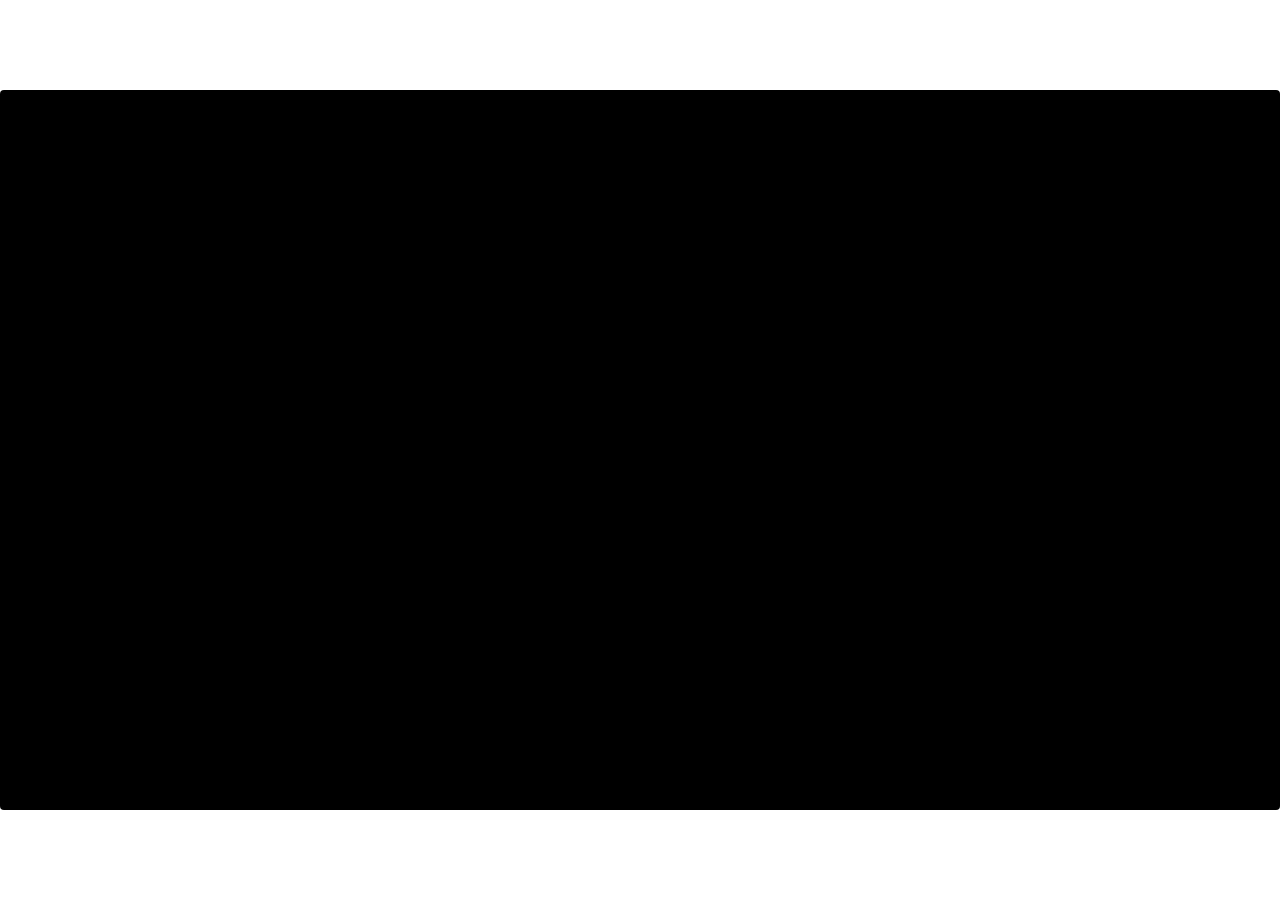
==== index.html @ 67315633 "Initial commit" ====
<!DOCTYPE html>
<html lang="en">
<head>
    <meta charset="UTF-8">
    <meta http-equiv="X-UA-Compatible" content="IE=edge">
    <meta name="viewport" content="width=device-width, initial-scale=1.0">
    <title>Ludum Dare - 51</title>

    <link rel="stylesheet" href="style.css">
    <link rel="stylesheet" href="styles/animations.css">
</head>
<body>
    <script src="lib/howler.min.js"></script>
    <script type="module" src="main.js"></script>
</body>
</html>
---- style.css ----
body {
    margin: 0;
}

.game-main {
    position: absolute;
    top: 50%;
    left: 50%;
    transform: translate(-50%, -50%);
    background-color: black;
    border-radius: 4px;
}
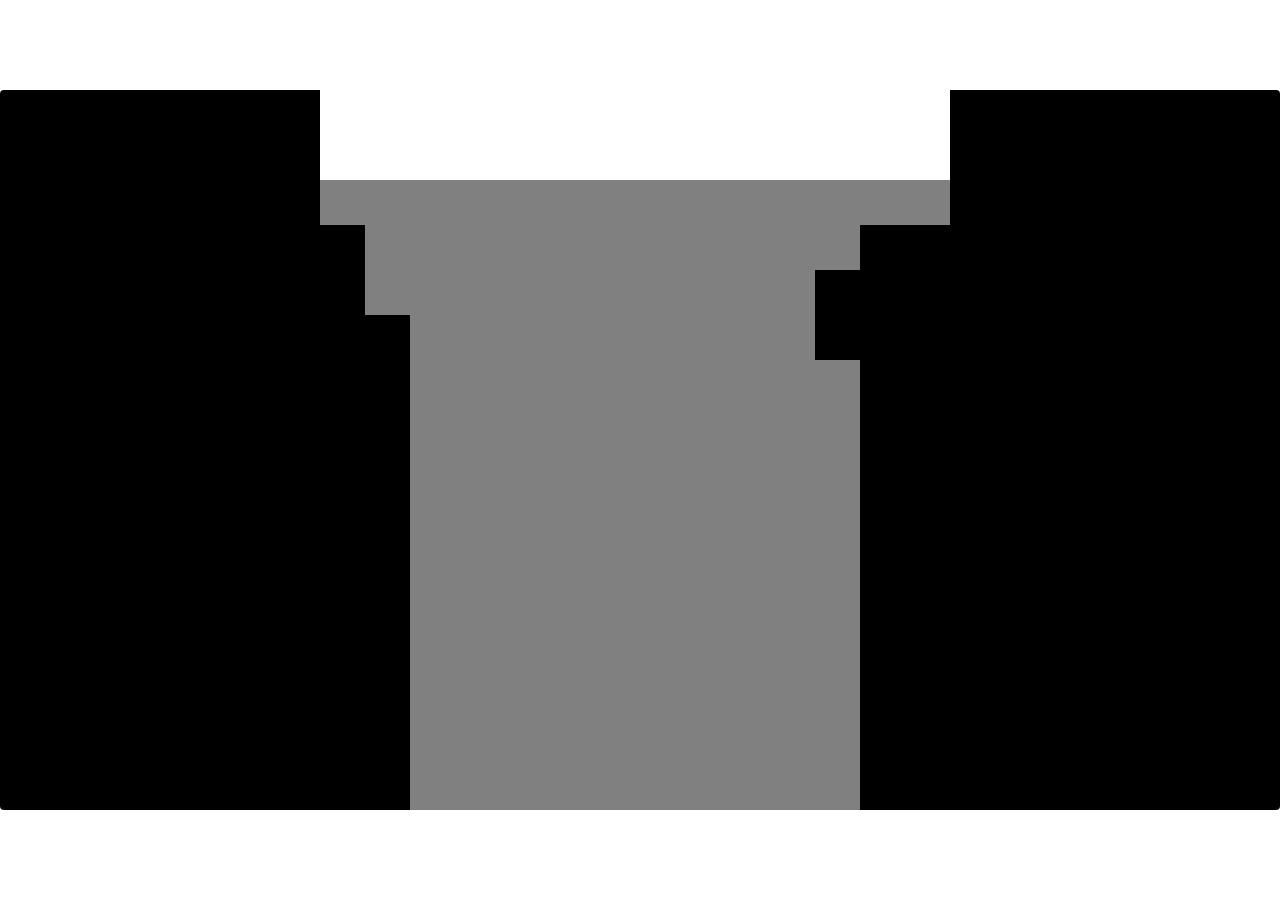
==== commit 363cdaeb: "Added level module and render out level" ====
--- a/index.html
+++ b/index.html
@@ -7,6 +7,7 @@
     <title>Ludum Dare - 51</title>
 
     <link rel="stylesheet" href="style.css">
+    <link rel="stylesheet" href="styles/level.css">
     <link rel="stylesheet" href="styles/animations.css">
 </head>
 <body>
--- a/style.css
+++ b/style.css
@@ -6,6 +6,7 @@
     position: absolute;
     top: 50%;
     left: 50%;
+    overflow: hidden;
     transform: translate(-50%, -50%);
     background-color: black;
     border-radius: 4px;
--- a/styles/level.css
+++ b/styles/level.css
@@ -0,0 +1,27 @@
+.level-container {
+    position: relative;
+    top: 0;
+    left: 25%;
+}
+
+.tile {
+    position: absolute;
+    width: var(--tileWidth);
+    height: var(--tileHeight);
+}
+
+.tile.waves {
+    background-color: white;
+}
+
+.tile.sky {
+    background-color: white;
+}
+
+.tile.ground {
+    background-color: black;
+}
+
+.tile.open-water {
+    background-color: gray;
+}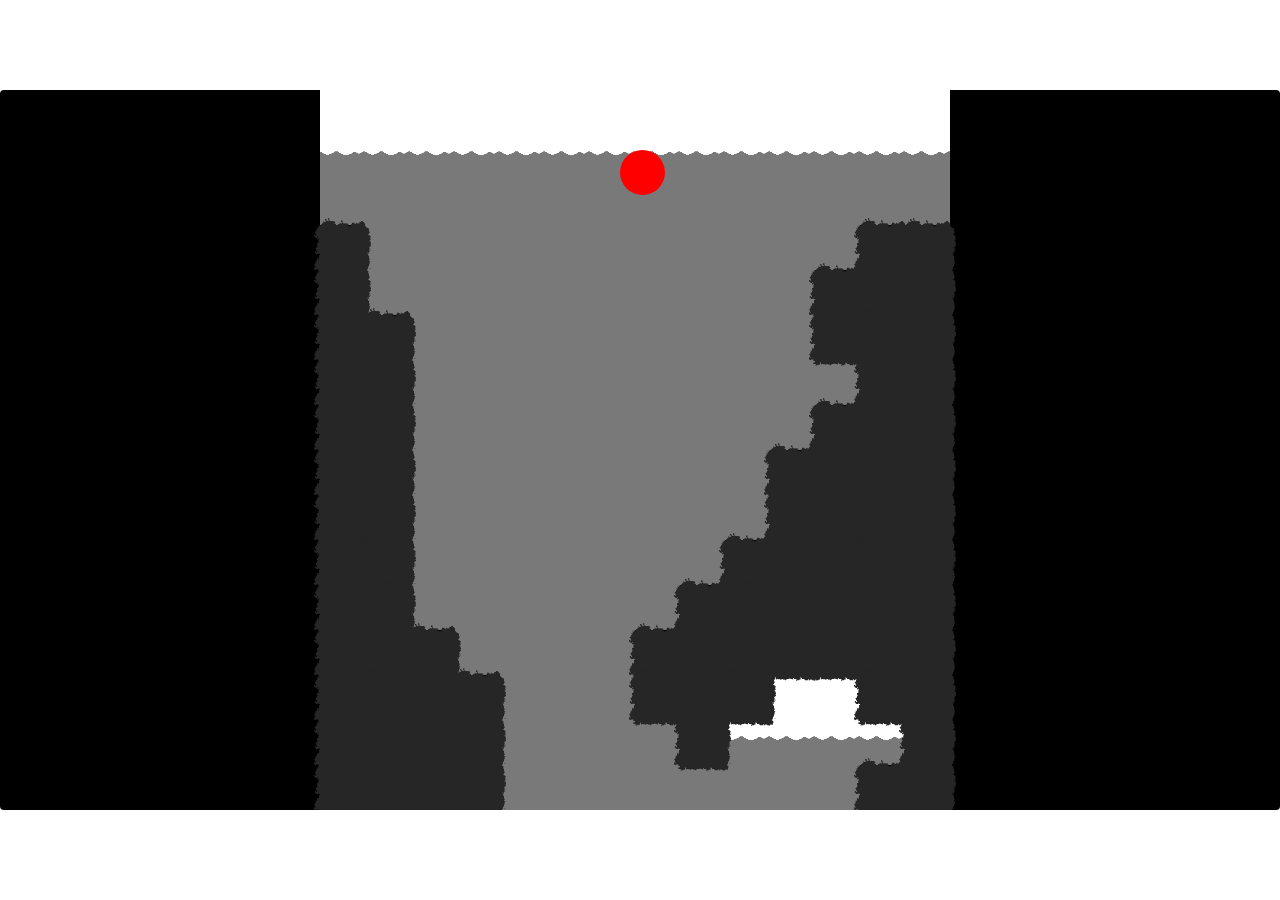
==== commit 34573121: "Added collision detection and controlling of player" ====
--- a/index.html
+++ b/index.html
@@ -8,6 +8,7 @@
 
     <link rel="stylesheet" href="style.css">
     <link rel="stylesheet" href="styles/level.css">
+    <link rel="stylesheet" href="styles/player.css">
     <link rel="stylesheet" href="styles/animations.css">
 </head>
 <body>
--- a/styles/level.css
+++ b/styles/level.css
@@ -8,10 +8,16 @@
     position: absolute;
     width: var(--tileWidth);
     height: var(--tileHeight);
+    z-index: 1;
 }
 
 .tile.waves {
-    background-color: white;
+    background-image: url(../gfx/waves.png);
+    background-size: cover;
+    animation-name: scrollLeft;
+    animation-duration: 4s;
+    animation-iteration-count: infinite;
+    animation-timing-function: linear;
 }
 
 .tile.sky {
@@ -19,9 +25,13 @@
 }
 
 .tile.ground {
-    background-color: black;
+    background-image: url(../gfx/ground.png);
+    background-size: cover;
+    transform: scale(1.3);
+    z-index: 10;
 }
 
 .tile.open-water {
-    background-color: gray;
+    background-color: #797979;
+    z-index: 2;
 }--- a/styles/player.css
+++ b/styles/player.css
@@ -0,0 +1,8 @@
+.player {
+    position: absolute;
+    width: var(--tileWidth);
+    height: var(--tileHeight);
+    background-color: red;
+    z-index: 5;
+    border-radius: 100%;
+}--- a/styles/animations.css
+++ b/styles/animations.css
@@ -0,0 +1,8 @@
+@keyframes scrollLeft {
+    0% {
+        background-position-x: 0px;
+    }
+    100% {
+        background-position-x: calc(var(--tileWidth) * -1);
+    }
+}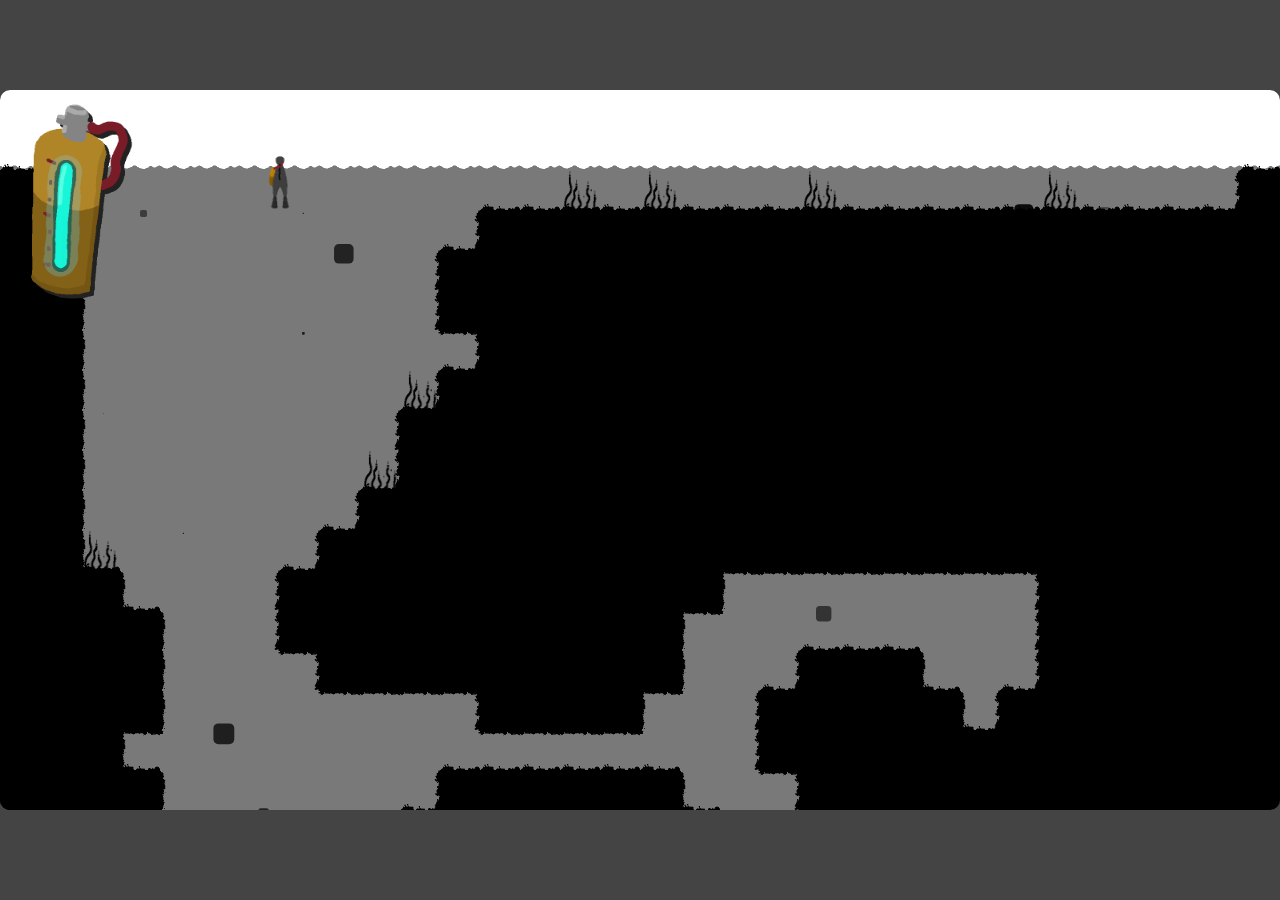
==== commit 845ae1db: "Changes and level editor" ====
--- a/index.html
+++ b/index.html
@@ -4,7 +4,7 @@
     <meta charset="UTF-8">
     <meta http-equiv="X-UA-Compatible" content="IE=edge">
     <meta name="viewport" content="width=device-width, initial-scale=1.0">
-    <title>Ludum Dare - 51</title>
+    <title>Ludum Dare - 51 - Oxylunky</title>
 
     <link rel="stylesheet" href="style.css">
     <link rel="stylesheet" href="styles/level.css">
--- a/style.css
+++ b/style.css
@@ -1,5 +1,6 @@
 body {
     margin: 0;
+    background-color: #444;
 }
 
 .game-main {
@@ -9,5 +10,5 @@
     overflow: hidden;
     transform: translate(-50%, -50%);
     background-color: black;
-    border-radius: 4px;
+    border-radius: 10px;
 }--- a/styles/level.css
+++ b/styles/level.css
@@ -1,7 +1,6 @@
 .level-container {
     position: relative;
     top: 0;
-    left: 25%;
 }
 
 .tile {
@@ -9,6 +8,20 @@
     width: var(--tileWidth);
     height: var(--tileHeight);
     z-index: 1;
+}
+
+.tile.hidden {
+    opacity: 1;
+    scale: 1;
+    translate: 0 0;
+    /*background: red !important;*/
+}
+
+.tile.hidden.found {
+    transition: opacity 1s, scale 1s, translate 1s;
+    opacity: 0;
+    scale: 0;
+    translate: 0 -50%
 }
 
 .tile.waves {
@@ -29,9 +42,36 @@
     background-size: cover;
     transform: scale(1.3);
     z-index: 10;
+
+    animation: ground-wiggle;
+    animation-duration: 2s;
+    animation-iteration-count: infinite;
+    animation-timing-function: linear;
 }
 
 .tile.open-water {
     background-color: #797979;
     z-index: 2;
+}
+
+.tile.decoration-1 {
+    background-image: url(../gfx/seaweed.png);
+    background-size: cover;
+    background-position: 0 0;
+    z-index: 3;
+
+    animation: seaweed 1s steps(6) infinite;
+}
+
+.dust {
+    position: absolute;
+    width: calc(var(--tileWidth) / 6);
+    height: calc(var(--tileWidth) / 6);
+    background-color: black;
+    border-radius: 25%;
+    z-index: 3;
+
+    animation: bubbles;
+    animation-duration: 1s;
+    animation-timing-function: linear;
 }--- a/styles/player.css
+++ b/styles/player.css
@@ -1,8 +1,65 @@
 .player {
     position: absolute;
-    width: var(--tileWidth);
-    height: var(--tileHeight);
-    background-color: red;
+    width: calc(var(--tileWidth) * 1.5);
+    height: calc(var(--tileHeight) * 1.5);
     z-index: 5;
-    border-radius: 100%;
+    perspective: 50px;
+    transform-style: preserve-3d;
+}
+
+.player-sprite {
+    position: absolute;
+    width: calc(var(--tileWidth) * 1.5);
+    height: calc(var(--tileHeight) * 1.5);
+    background-image: url(../gfx/player.png);
+    background-size: contain;
+
+    animation: swim;
+    animation-duration: 2s;
+    animation-iteration-count: infinite;
+    animation-timing-function: linear;
+}
+
+.player-sprite.swimming {
+    animation-duration: 0.5s;
+}
+
+.oxytank,
+.oxytank-overlay {
+    position: absolute;
+    width: 258px;
+    height: 501px;
+    z-index: 50;
+}
+
+.oxytank {
+    scale: 0.4;
+    translate: -50px -140px;
+    background-image: url(../gfx/oxytank_empty.png);
+    filter: drop-shadow(10px 10px 0 #222);
+    animation-name: oxy-rest;
+    animation-duration: 10s;
+    animation-iteration-count: infinite;
+    animation-timing-function: linear;
+}
+
+.oxytank-overlay {
+    top: 0;
+    left: 0;
+    background-image: url(../gfx/oxytank_full.png);
+    background-repeat: no-repeat;
+    background-position: 0 0;
+}
+
+.bubble {
+    position: absolute;
+    width: calc(var(--tileWidth) / 4);
+    height: calc(var(--tileWidth) / 4);
+    background-color: white;
+    border-radius: 25%;
+    z-index: 3;
+
+    animation: bubbles;
+    animation-duration: 2s;
+    animation-timing-function: linear;
 }--- a/styles/animations.css
+++ b/styles/animations.css
@@ -5,4 +5,110 @@
     100% {
         background-position-x: calc(var(--tileWidth) * -1);
     }
+}
+
+@keyframes swim {
+    0% {
+        transform: rotateY(-30deg);
+    }
+
+    50% {
+        transform: rotateY(30deg);
+    }
+
+    100% {
+        transform: rotateY(-30deg);
+    }
+}
+
+@keyframes ground-wiggle {
+    0% {
+        transform: scale(1.4) translateX(5%);
+    }
+
+    50% {
+        transform: scale(1.4) translateX(-5%);
+    }
+
+    100% {
+        transform: scale(1.4) translateX(5%);
+    }
+}
+
+@keyframes oxy-rest {
+    0% {
+        transform: translateY(5%) rotate(5deg);
+    }
+
+    25% {
+        transform: translateY(-5%) rotate(0deg);
+    }
+
+    50% {
+        transform: translateY(5%) rotate(-5deg);
+    }
+
+    75% {
+        transform: translateY(-5%) rotate(0deg);
+    }
+
+    100% {
+        transform: translateY(5%) rotate(5deg);
+    }
+}
+
+@keyframes bubbles {
+    0% {
+        transform: translate(0, 0);
+    }
+
+    10% {
+        transform: translate(-10%, -15%);
+    }
+
+    20% {
+        transform: translate(0, -30%);
+    }
+
+    30% {
+        transform: translate(10%, -45%);
+    }
+
+    40% {
+        transform: translate(0, -60%);
+    }
+
+    50% {
+        transform: translate(-10%, -75%);
+    }
+
+    60% {
+        transform: translate(0, -100%);
+    }
+
+    70% {
+        transform: translate(10%, -115%);
+    }
+
+    80% {
+        transform: translate(0, -130%);
+    }
+
+    90% {
+        transform: translate(-10%, -145%);
+    }
+
+    100% {
+        transform: translate(0, -160%);
+    }
+}
+
+@keyframes seaweed {
+    from {
+        background-position-x: 0;
+    }
+
+    to {
+        background-position-x: calc(100% * 6);
+    }
 }